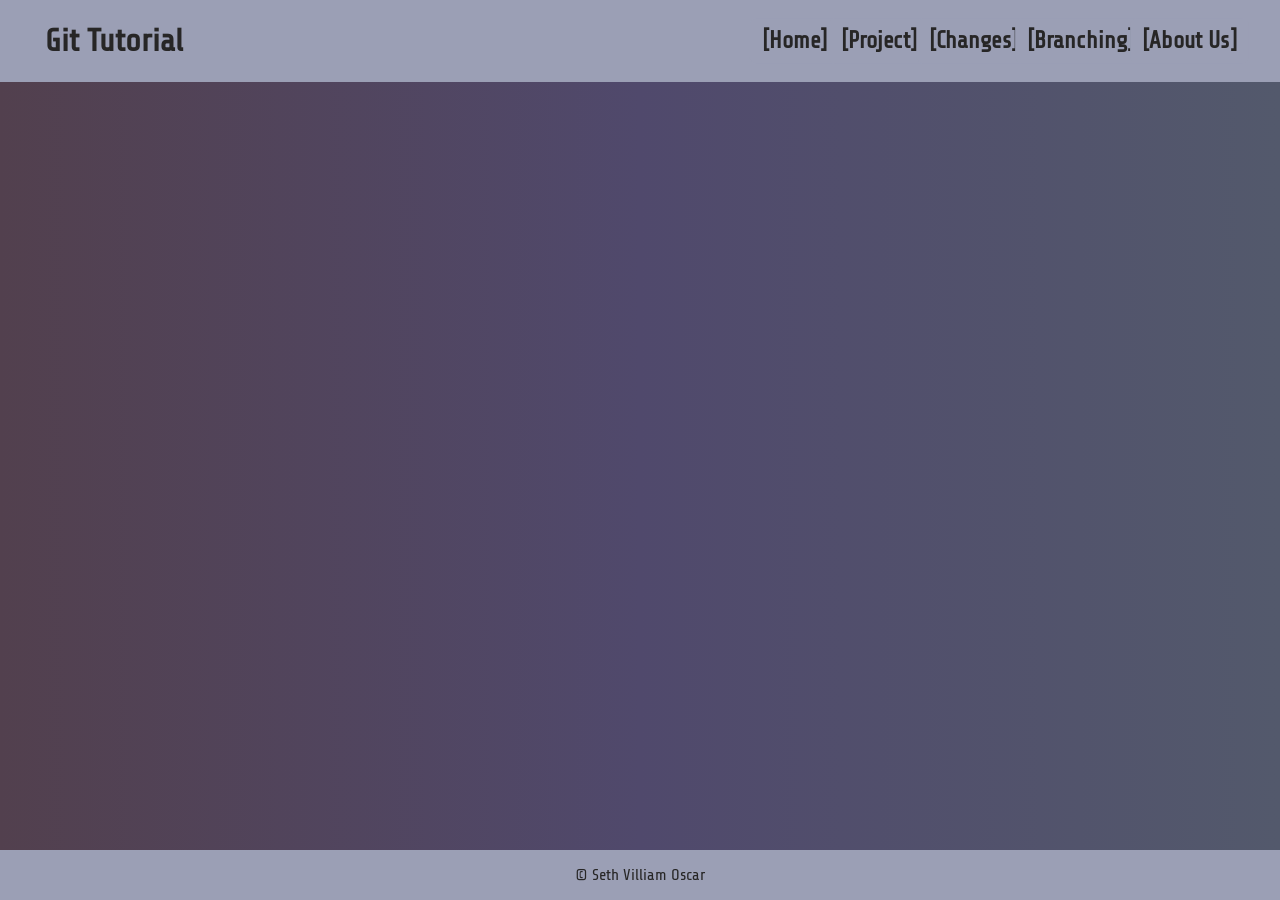
==== index.html @ a5f35aea "Reversed back to earlier commit since branching page broke after pull" ====
<!DOCTYPE html>
<html lang="en">
<head>
    <meta charset="UTF-8">
    <meta name="viewport" content="width=device-width, initial-scale=1.0">
    <title>home page</title>
    <link rel="stylesheet" href="./styles/baseStyle.css">
</head>
<body>
    <header>
        <h1>Git Tutorial</h1>
        <nav>
            <a class="nav-option active" href="index.html" >[Home]</a>
            <a class="nav-option active" href="project.html">[Project]</a>
            <a class="nav-option active" href="changes.html">[Changes]</a>
            <a class="nav-option active" href="branching.html">[Branching]</a>
            <a class="nav-option active" href="about.html">[About Us]</a>
        </nav>
    </header>
    <main class="main">

    </main>
    <footer>
        <p>&copy Seth Villiam Oscar</p>
    </footer>
</body>
</html>
---- styles/baseStyle.css ----
@import url("fonts.css");

:root {
  --background-color: linear-gradient(to right, #52404e, #50496c, #53596c);
  --main-color: rgb(234, 234, 234);
  --main-background-color: #7a6174;
  --secondary-background-color: #9b9fb5;
  --secondary-color: rgb(39, 38, 38);
  --font-family: "Share Tech", "Gill Sans MT", Calibri, "Trebuchet MS",
    sans-serif;
}

* {
  box-sizing: border-box;
}

html {
  height: 100vh;
}

body {
  height: 100%;
  margin: 0;
  display: flex;
  flex-direction: column;
  background-image: var(--background-color);
  color: var(--main-color);
  font-family: var(--font-family);
}

header {
  display: flex;
  flex-direction: row;
  justify-content: space-between;
  align-items: center;
  background-color: var(--secondary-background-color);
  color: var(--secondary-color);
  padding: 16px 3vw;

  h1 {
    margin: 0;
    padding: 7px;
    font-size: 2rem;

    a {
      text-decoration: none;
      color: var(--secondary-color);
    }
  }
}

nav {
  display: flex;
  align-items: center;
  flex-wrap: wrap;
  height: fit-content;
}

.nav-option {
  background-color: var(--secondary-background-color);
  color: var(--secondary-color);
  text-decoration: none;
  transition: all 0.4s ease-in-out;
  padding: 8px 10px;
  margin: 0 0.2vw;
  border-radius: 6px;
  font-size: 1.2rem;
}

.nav-option:hover {
  background-color: var(--main-background-color);
  color: var(--main-color);
  transform: scale(1.1);
}

nav:hover .active {
  transform: scale(1);
}

.active {
  transform: scale(1.2);
  font-weight: bold;
  transition: all 0.4s ease-in-out;
}

.main {
  flex-grow: 1;
}

footer {
  display: flex;
  justify-content: center;
  background-color: var(--secondary-background-color);
  color: var(--secondary-color);
}

@media (orientation: portrait) {
  header {
    flex-direction: column;
  }
}
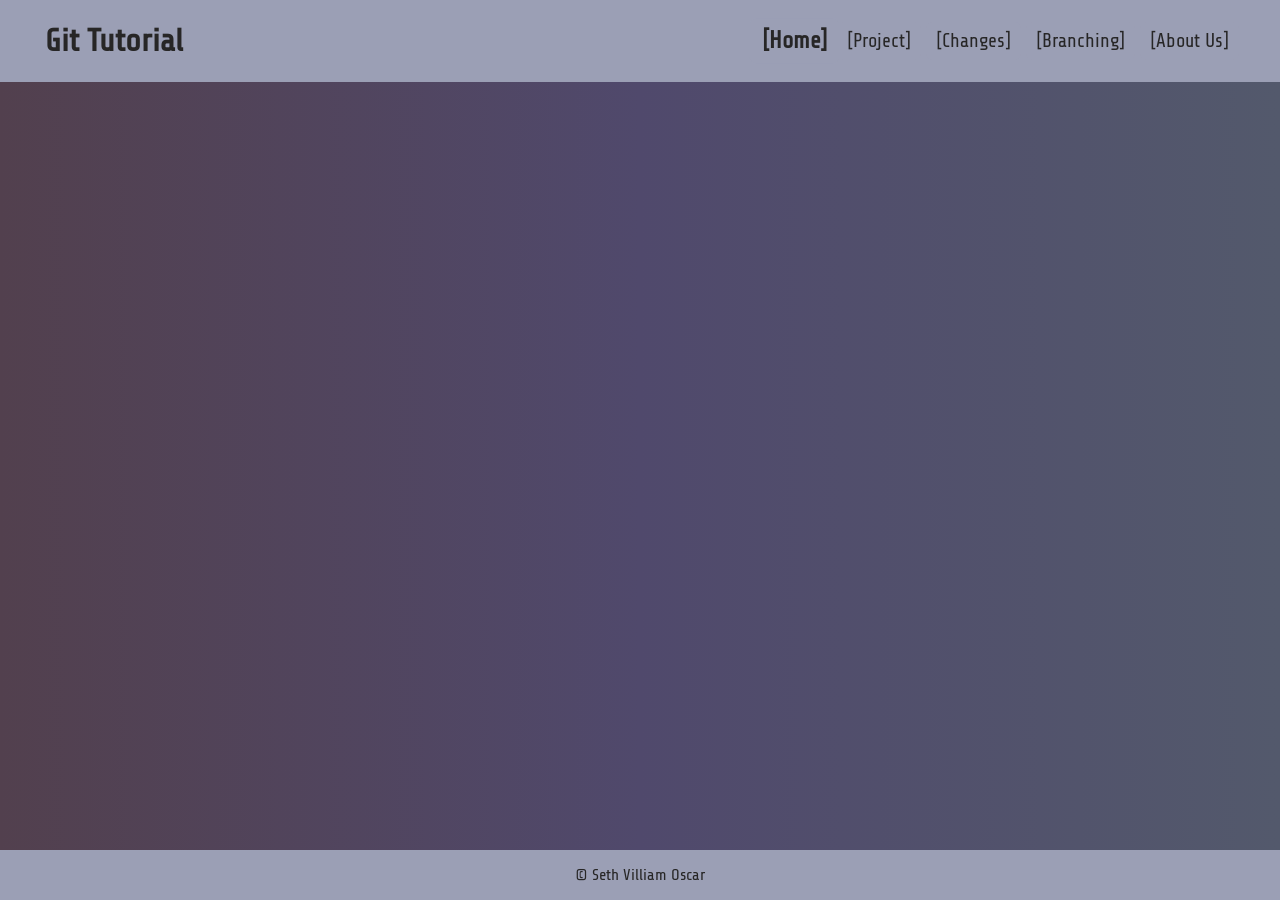
==== commit 607b4122: "Trying to pull in changes from development again" ====
--- a/index.html
+++ b/index.html
@@ -8,13 +8,13 @@
 </head>
 <body>
     <header>
-        <h1>Git Tutorial</h1>
+        <h1><a href="index.html">Git Tutorial<a/></h1>
         <nav>
             <a class="nav-option active" href="index.html" >[Home]</a>
-            <a class="nav-option active" href="project.html">[Project]</a>
-            <a class="nav-option active" href="changes.html">[Changes]</a>
-            <a class="nav-option active" href="branching.html">[Branching]</a>
-            <a class="nav-option active" href="about.html">[About Us]</a>
+            <a class="nav-option" href="project.html">[Project]</a>
+            <a class="nav-option" href="changes.html">[Changes]</a>
+            <a class="nav-option" href="branching.html">[Branching]</a>
+            <a class="nav-option" href="about.html">[About Us]</a>
         </nav>
     </header>
     <main class="main">
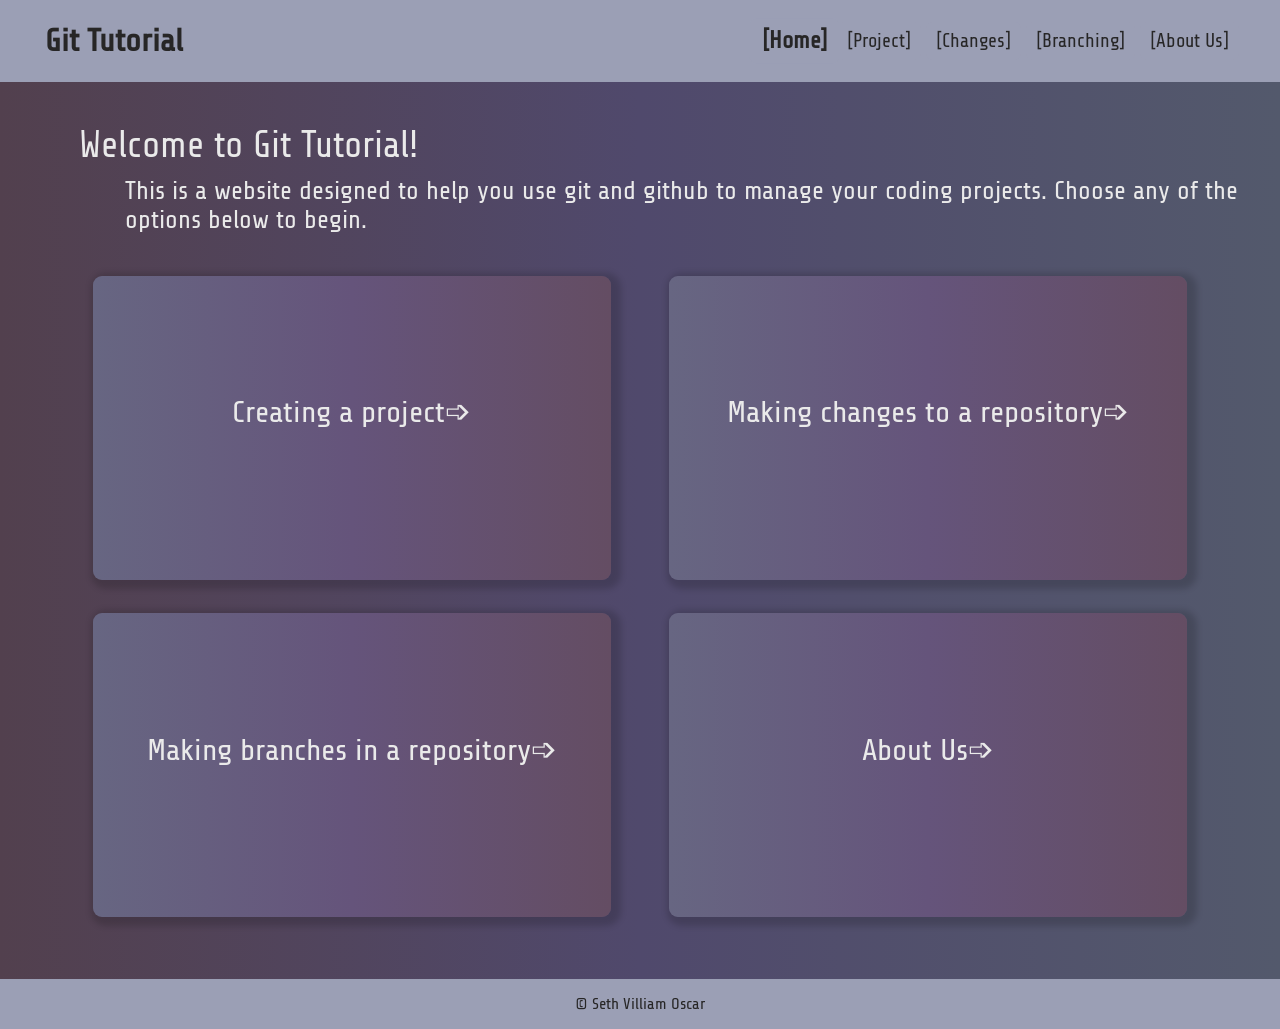
==== commit 6155fb29: "trying to fix conflict" ====
--- a/index.html
+++ b/index.html
@@ -1,27 +1,79 @@
 <!DOCTYPE html>
 <html lang="en">
-<head>
-    <meta charset="UTF-8">
-    <meta name="viewport" content="width=device-width, initial-scale=1.0">
+  <head>
+    <meta charset="UTF-8" />
+    <meta name="viewport" content="width=device-width, initial-scale=1.0" />
     <title>home page</title>
-    <link rel="stylesheet" href="./styles/baseStyle.css">
-</head>
-<body>
+    <link rel="stylesheet" href="./styles/baseStyle.css" />
+    <link rel="stylesheet" href="./styles/index.css" />
+  </head>
+  <body>
     <header>
-        <h1><a href="index.html">Git Tutorial<a/></h1>
-        <nav>
-            <a class="nav-option active" href="index.html" >[Home]</a>
-            <a class="nav-option" href="project.html">[Project]</a>
-            <a class="nav-option" href="changes.html">[Changes]</a>
-            <a class="nav-option" href="branching.html">[Branching]</a>
-            <a class="nav-option" href="about.html">[About Us]</a>
-        </nav>
+      <h1><a href="index.html">Git Tutorial</a></h1>
+      <nav>
+        <a class="nav-option active" href="index.html">[Home]</a>
+        <a class="nav-option" href="project.html">[Project]</a>
+        <a class="nav-option" href="changes.html">[Changes]</a>
+        <a class="nav-option" href="branching.html">[Branching]</a>
+        <a class="nav-option" href="about.html">[About Us]</a>
+      </nav>
     </header>
     <main class="main">
-
+      <div class="welcome">
+        Welcome to Git Tutorial!
+        <div class="welcome-text">
+          This is a website designed to help you use git and github to manage
+          your coding projects. Choose any of the options below to begin.
+        </div>
+      </div>
+      <div class="box-grid">
+        <div class="page-box">
+          <a href="project.html">
+            <div class="box-area">
+              <div class="page-header">Creating a project➩</div>
+              <div class="page-text">
+                Learn how to create a new project in Github and link a it to a
+                local project on your computer!
+              </div>
+            </div>
+          </a>
+        </div>
+        <div class="page-box">
+          <a href="changes.html">
+            <div class="box-area">
+              <div class="page-header">Making changes to a repository➩</div>
+              <div class="page-text">
+                See how to add your own code to a pre-existing repository and
+               how to stage, commit, and push it.
+              </div>
+            </div>
+          </a>
+        </div>
+        <div class="page-box">
+          <a href="branching.html">
+            <div class="box-area">
+              <div class="page-header">Making branches in a repository➩</div>
+              <div class="page-text">
+                Why is branching important? Find out how to make branches on
+                this page.
+              </div>
+            </div>
+          </a>
+        </div>
+        <div class="page-box">
+          <a href="about.html">
+            <div class="box-area">
+              <div class="page-header">About Us➩</div>
+              <div class="page-text">
+                Learn more about the creators of this beautiful website here.
+              </div>
+            </div>
+          </a>
+        </div>
+      </div>
     </main>
     <footer>
-        <p>&copy Seth Villiam Oscar</p>
+      <p>&copy Seth Villiam Oscar</p>
     </footer>
-</body>
+  </body>
 </html>
--- a/styles/index.css
+++ b/styles/index.css
@@ -0,0 +1,130 @@
+:root {
+  --box-gradient: linear-gradient(to left, #644d63, #65547b, #676682);
+}
+
+* {
+  box-sizing: border-box;
+}
+
+.main {
+  display: flex;
+  flex-direction: column;
+  justify-content: center;
+  align-items: center;
+}
+
+.welcome {
+  width: 95%;
+  margin-left: 5%;
+  margin-top: 3vh;
+  text-align: left;
+  font-size: 2.3rem;
+  padding: 15px;
+}
+
+.welcome-text {
+  padding: 10px;
+  margin-left: 3%;
+  font-size: 1.6rem;
+}
+
+.box-grid {
+  display: grid;
+  grid-template: 50% 50% / 50% 50%;
+  width: 90%;
+  height: 75vh;
+  min-height: 405px;
+  margin-bottom: 5vh;
+}
+
+.page-box {
+  width: 100%;
+  height: 100%;
+  display: flex;
+  justify-content: center;
+  align-items: center;
+
+  a {
+    width: 90%;
+    height: 90%;
+    text-decoration: none;
+    color: var(--main-color);
+  }
+}
+
+.box-area {
+  width: 100%;
+  height: 100%;
+  display: flex;
+  flex-direction: column;
+  justify-content: center;
+  background-image: var(--box-gradient);
+  box-shadow: 4px 3px 6px 6px rgba(0, 0, 0, 0.158);
+  padding: 1.5vw;
+  border-radius: 9px;
+  transition: all 0.5s ease-in-out;
+}
+
+.box-area:hover {
+  transform: scale(1.06);
+}
+
+.box-area:hover .page-header {
+  font-size: clamp(1.1rem, 1.9vw, 3.6rem);
+}
+
+.box-area:hover .page-text {
+  width: 100%;
+  height: fit-content;
+  font-size: clamp(0.9rem, 1.6vw, 3.4rem);
+  background-color: var(--secondary-background-color);
+  box-shadow: 3px 2px 5px 5px rgba(0, 0, 0, 0.114);
+}
+
+.page-header {
+  font-size: clamp(1.2rem, 2.4vw, 4rem);
+  border-radius: 9px;
+  text-align: center;
+  padding: 10px;
+  margin-bottom: 1vh;
+  transition: all 0.5s ease-in-out;
+}
+
+.page-text {
+  height: fit-content;
+  background-color: transparent;
+  color: var(--secondary-color);
+  border-radius: 18px;
+  padding: 12px;
+  font-size: 0;
+  transition: all 0.4s ease-in-out;
+}
+
+@media (orientation: portrait) {
+  .box-grid {
+    grid-template: 25% 25% 25% 25% / 100%;
+    height: 120vh;
+    width: 80%;
+  }
+
+  .box-area:hover {
+    transform: none;
+  }
+
+  .page-header {
+    font-size: clamp(1.1rem, 1.9vw, 3.6rem);
+  }
+
+  .box-area {
+    align-items: center;
+  }
+
+  .page-text {
+    width: 80%;
+    height: fit-content;
+    text-align: center;
+    font-size: clamp(0.9rem, 1.6vw, 3.4rem);
+    background-color: var(--secondary-background-color);
+    box-shadow: 3px 2px 5px 5px rgba(0, 0, 0, 0.114);
+  }
+}
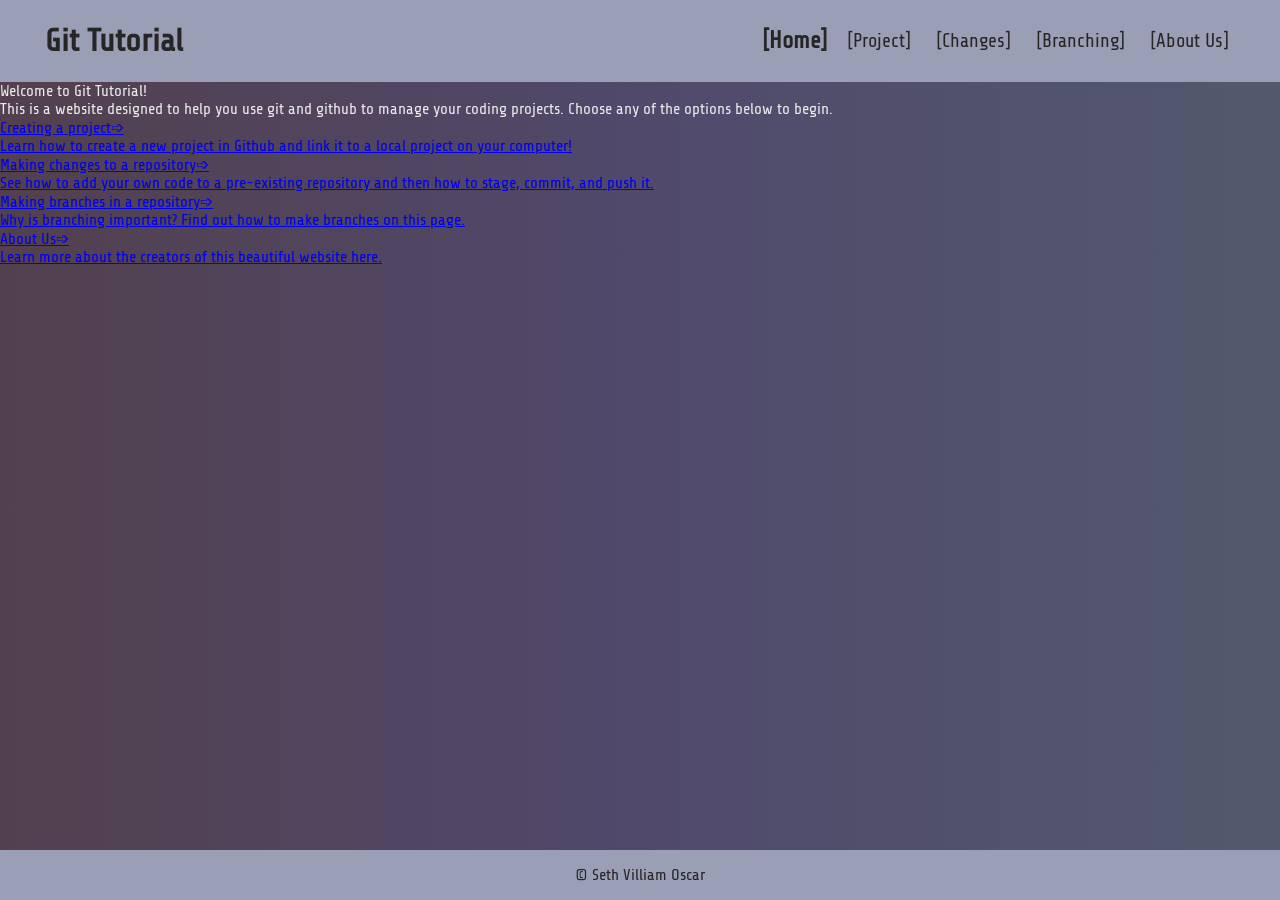
==== commit e82810a5: "reverted to original version" ====
--- a/index.html
+++ b/index.html
@@ -32,7 +32,7 @@
             <div class="box-area">
               <div class="page-header">Creating a project➩</div>
               <div class="page-text">
-                Learn how to create a new project in Github and link a it to a
+                Learn how to create a new project in Github and link it to a
                 local project on your computer!
               </div>
             </div>
@@ -44,7 +44,7 @@
               <div class="page-header">Making changes to a repository➩</div>
               <div class="page-text">
                 See how to add your own code to a pre-existing repository and
-               how to stage, commit, and push it.
+                then how to stage, commit, and push it.
               </div>
             </div>
           </a>
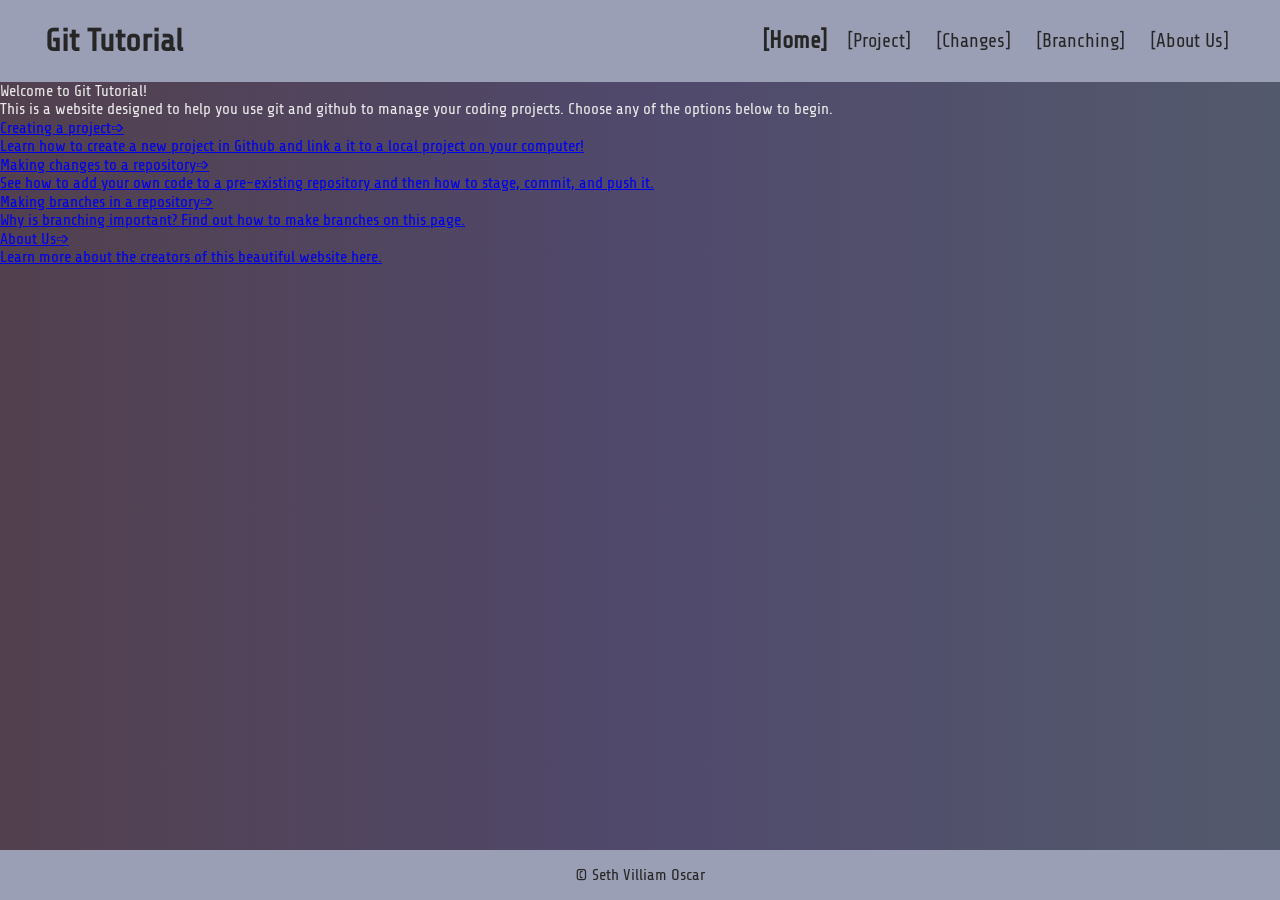
==== commit ad765e9c: "Solved merging conflicts" ====
--- a/index.html
+++ b/index.html
@@ -32,7 +32,7 @@
             <div class="box-area">
               <div class="page-header">Creating a project➩</div>
               <div class="page-text">
-                Learn how to create a new project in Github and link it to a
+                Learn how to create a new project in Github and link a it to a
                 local project on your computer!
               </div>
             </div>
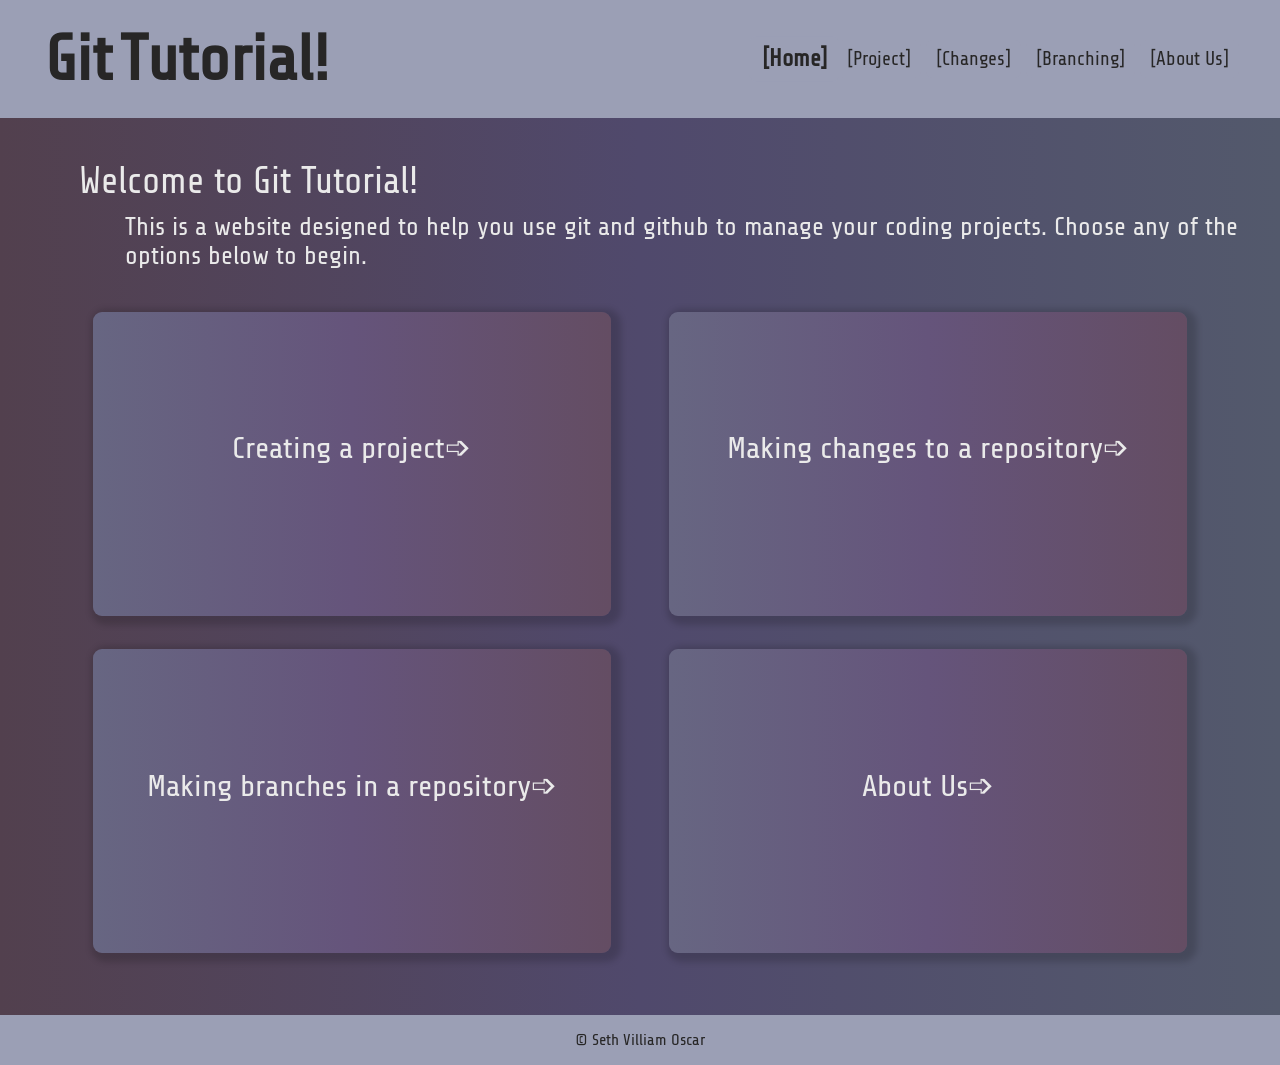
==== commit bee086c3: "homepage animation and hover effect" ====
--- a/index.html
+++ b/index.html
@@ -9,7 +9,15 @@
   </head>
   <body>
     <header>
-      <h1><a href="index.html">Git Tutorial</a></h1>
+      <div class="wave-container">
+        <h1 class="wave-text">
+          <a href="index.html"
+            ><span>G</span><span>i</span><span>t</span> <span>T</span
+            ><span>u</span><span>t</span><span>o</span><span>r</span
+            ><span>i</span><span>a</span><span>l</span><span>!</span></a
+          >
+        </h1>
+      </div>
       <nav>
         <a class="nav-option active" href="index.html">[Home]</a>
         <a class="nav-option" href="project.html">[Project]</a>
@@ -44,7 +52,7 @@
               <div class="page-header">Making changes to a repository➩</div>
               <div class="page-text">
                 See how to add your own code to a pre-existing repository and
-                then how to stage, commit, and push it.
+                how to stage, commit, and push it.
               </div>
             </div>
           </a>
--- a/styles/baseStyle.css
+++ b/styles/baseStyle.css
@@ -6,8 +6,7 @@
   --main-background-color: #7a6174;
   --secondary-background-color: #9b9fb5;
   --secondary-color: rgb(39, 38, 38);
-  --font-family: "Share Tech", "Gill Sans MT", Calibri, "Trebuchet MS",
-    sans-serif;
+  --font-family: "Share Tech", "Gill Sans MT", Calibri, "Trebuchet MS",sans-serif;
 }
 
 * {
@@ -47,6 +46,49 @@
       color: var(--secondary-color);
     }
   }
+}
+
+.wave-text span {
+    display: inline-block;
+    font-size: 4rem;
+    animation: wave 2s ease-in-out infinite;
+}
+
+.wave-text span:nth-child(1) {
+    animation-delay: 0s;
+}
+.wave-text span:nth-child(2) {
+    animation-delay: 0.2s;
+}
+.wave-text span:nth-child(3) {
+    animation-delay: 0.4s;
+}
+.wave-text span:nth-child(4) {
+    animation-delay: 0.6s;
+}
+.wave-text span:nth-child(5) {
+    animation-delay: 0.8s;
+}
+.wave-text span:nth-child(6) {
+    animation-delay: 1s;
+}
+.wave-text span:nth-child(7) {
+    animation-delay: 1.2s;
+}
+.wave-text span:nth-child(8) {
+    animation-delay: 1.4s;
+}
+.wave-text span:nth-child(9) {
+    animation-delay: 1.6s;
+}
+.wave-text span:nth-child(10) {
+    animation-delay: 1.8s;
+}
+.wave-text span:nth-child(11) {
+    animation-delay: 2s;
+}
+.wave-text span:nth-child(12) {
+    animation-delay: 2.2s;
 }
 
 nav {
@@ -94,6 +136,15 @@
   color: var(--secondary-color);
 }
 
+@keyframes wave {
+    0%, 100% {
+        transform: translateY(0);
+    }
+    50% {
+        transform: translateY(-20px);
+    }
+}
+
 @media (orientation: portrait) {
   header {
     flex-direction: column;
--- a/styles/index.css
+++ b/styles/index.css
@@ -0,0 +1,131 @@
+:root {
+  --box-gradient: linear-gradient(to left, #644d63, #65547b, #676682);
+}
+
+* {
+  box-sizing: border-box;
+}
+
+.main {
+  display: flex;
+  flex-direction: column;
+  justify-content: center;
+  align-items: center;
+}
+
+.welcome {
+  width: 95%;
+  margin-left: 5%;
+  margin-top: 3vh;
+  text-align: left;
+  font-size: 2.3rem;
+  padding: 15px;
+}
+
+.welcome-text {
+  padding: 10px;
+  margin-left: 3%;
+  font-size: 1.6rem;
+}
+
+.box-grid {
+  display: grid;
+  grid-template: 50% 50% / 50% 50%;
+  width: 90%;
+  height: 75vh;
+  min-height: 405px;
+  margin-bottom: 5vh;
+}
+
+.page-box {
+  width: 100%;
+  height: 100%;
+  display: flex;
+  justify-content: center;
+  align-items: center;
+
+  a {
+    width: 90%;
+    height: 90%;
+    text-decoration: none;
+    color: var(--main-color);
+  }
+}
+
+.box-area {
+  width: 100%;
+  height: 100%;
+  display: flex;
+  flex-direction: column;
+  justify-content: center;
+  background-image: var(--box-gradient);
+  box-shadow: 4px 3px 6px 6px rgba(0, 0, 0, 0.158);
+  padding: 1.5vw;
+  border-radius: 9px;
+  transition: all 0.5s ease-in-out;
+}
+
+.box-area:hover {
+  transform: scale(1.06);
+  box-shadow: 0 0 20px rgba(0,255,255,0.5);
+}
+
+.box-area:hover .page-header {
+  font-size: clamp(1.1rem, 1.9vw, 3.6rem);
+}
+
+.box-area:hover .page-text {
+  width: 100%;
+  height: fit-content;
+  font-size: clamp(0.9rem, 1.6vw, 3.4rem);
+  background-color: var(--secondary-background-color);
+  box-shadow: 3px 2px 5px 5px rgba(0, 0, 0, 0.114);
+}
+
+.page-header {
+  font-size: clamp(1.2rem, 2.4vw, 4rem);
+  border-radius: 9px;
+  text-align: center;
+  padding: 10px;
+  margin-bottom: 1vh;
+  transition: all 0.5s ease-in-out;
+}
+
+.page-text {
+  height: fit-content;
+  background-color: transparent;
+  color: var(--secondary-color);
+  border-radius: 18px;
+  padding: 12px;
+  font-size: 0;
+  transition: all 0.4s ease-in-out;
+}
+
+@media (orientation: portrait) {
+  .box-grid {
+    grid-template: 25% 25% 25% 25% / 100%;
+    height: 120vh;
+    width: 80%;
+  }
+
+  .box-area:hover {
+    transform: none;
+  }
+
+  .page-header {
+    font-size: clamp(1.1rem, 1.9vw, 3.6rem);
+  }
+
+  .box-area {
+    align-items: center;
+  }
+
+  .page-text {
+    width: 80%;
+    height: fit-content;
+    text-align: center;
+    font-size: clamp(0.9rem, 1.6vw, 3.4rem);
+    background-color: var(--secondary-background-color);
+    box-shadow: 3px 2px 5px 5px rgba(0, 0, 0, 0.114);
+  }
+}
